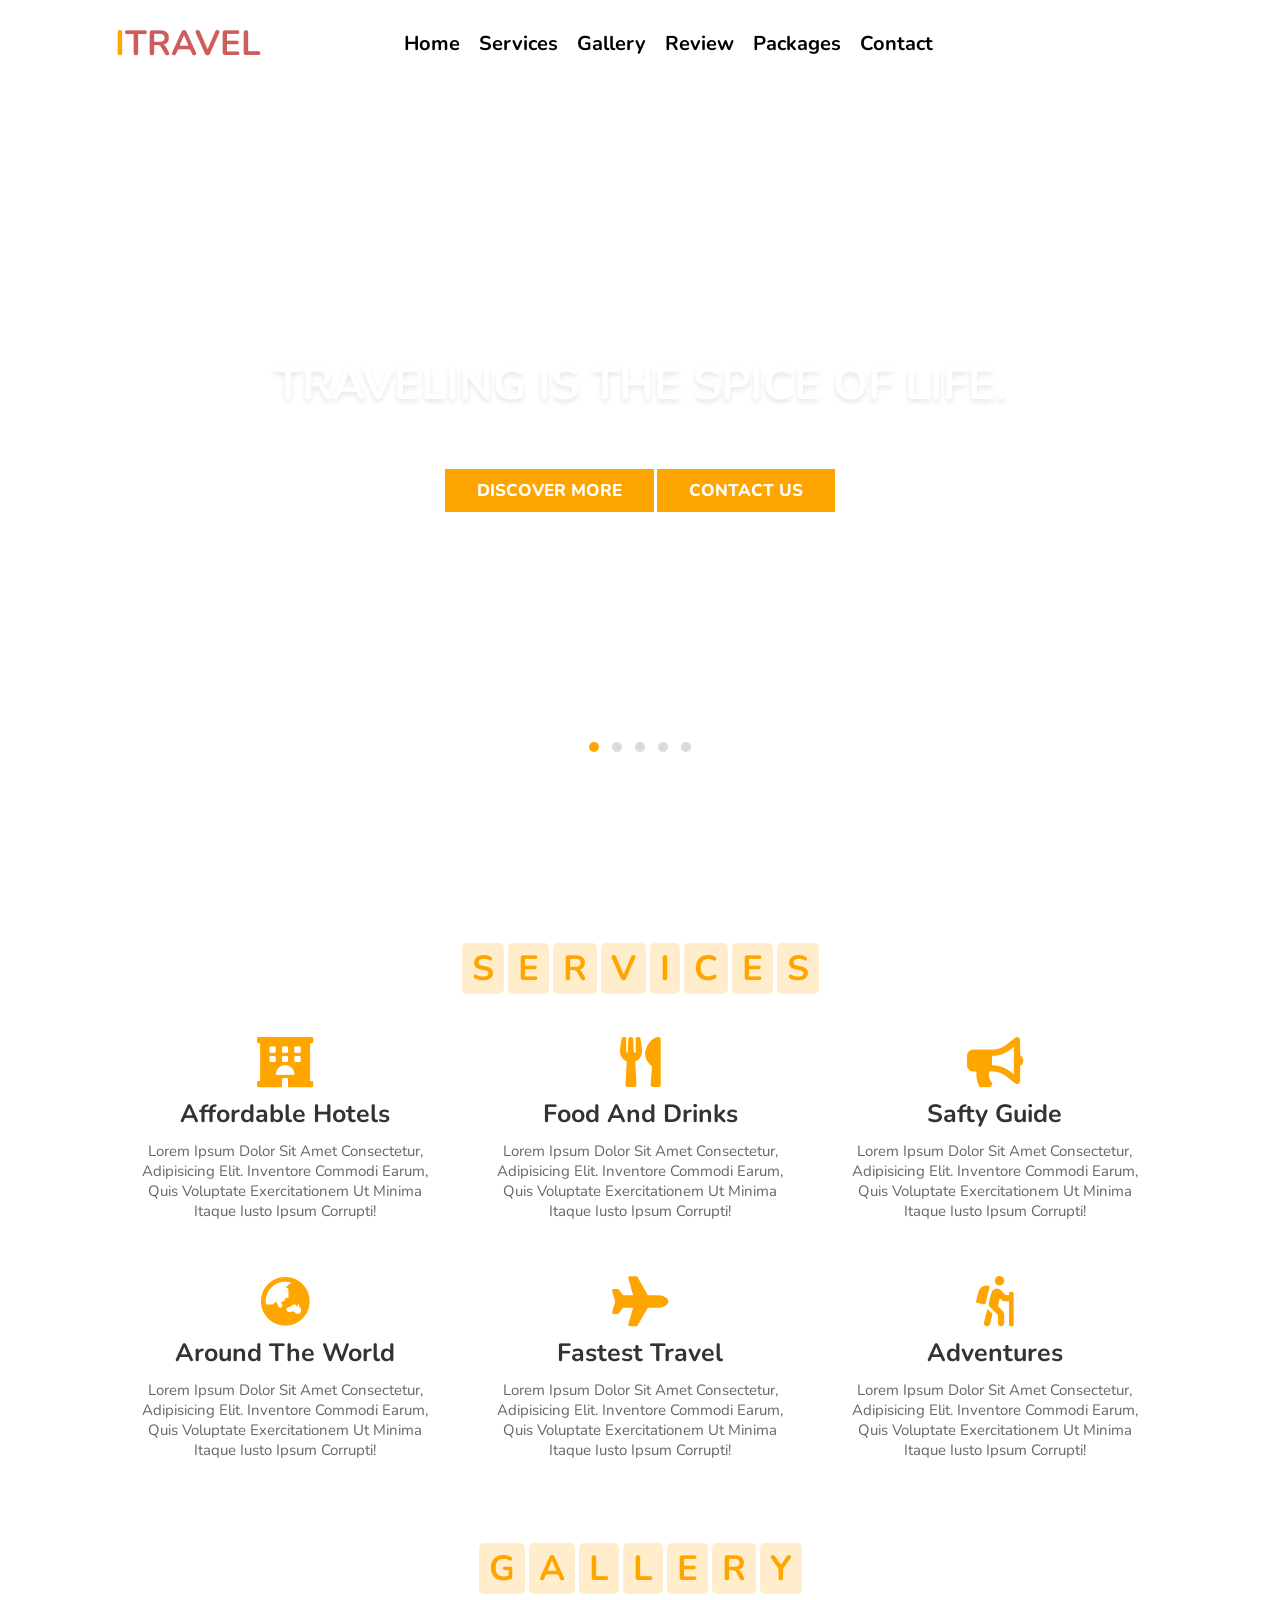
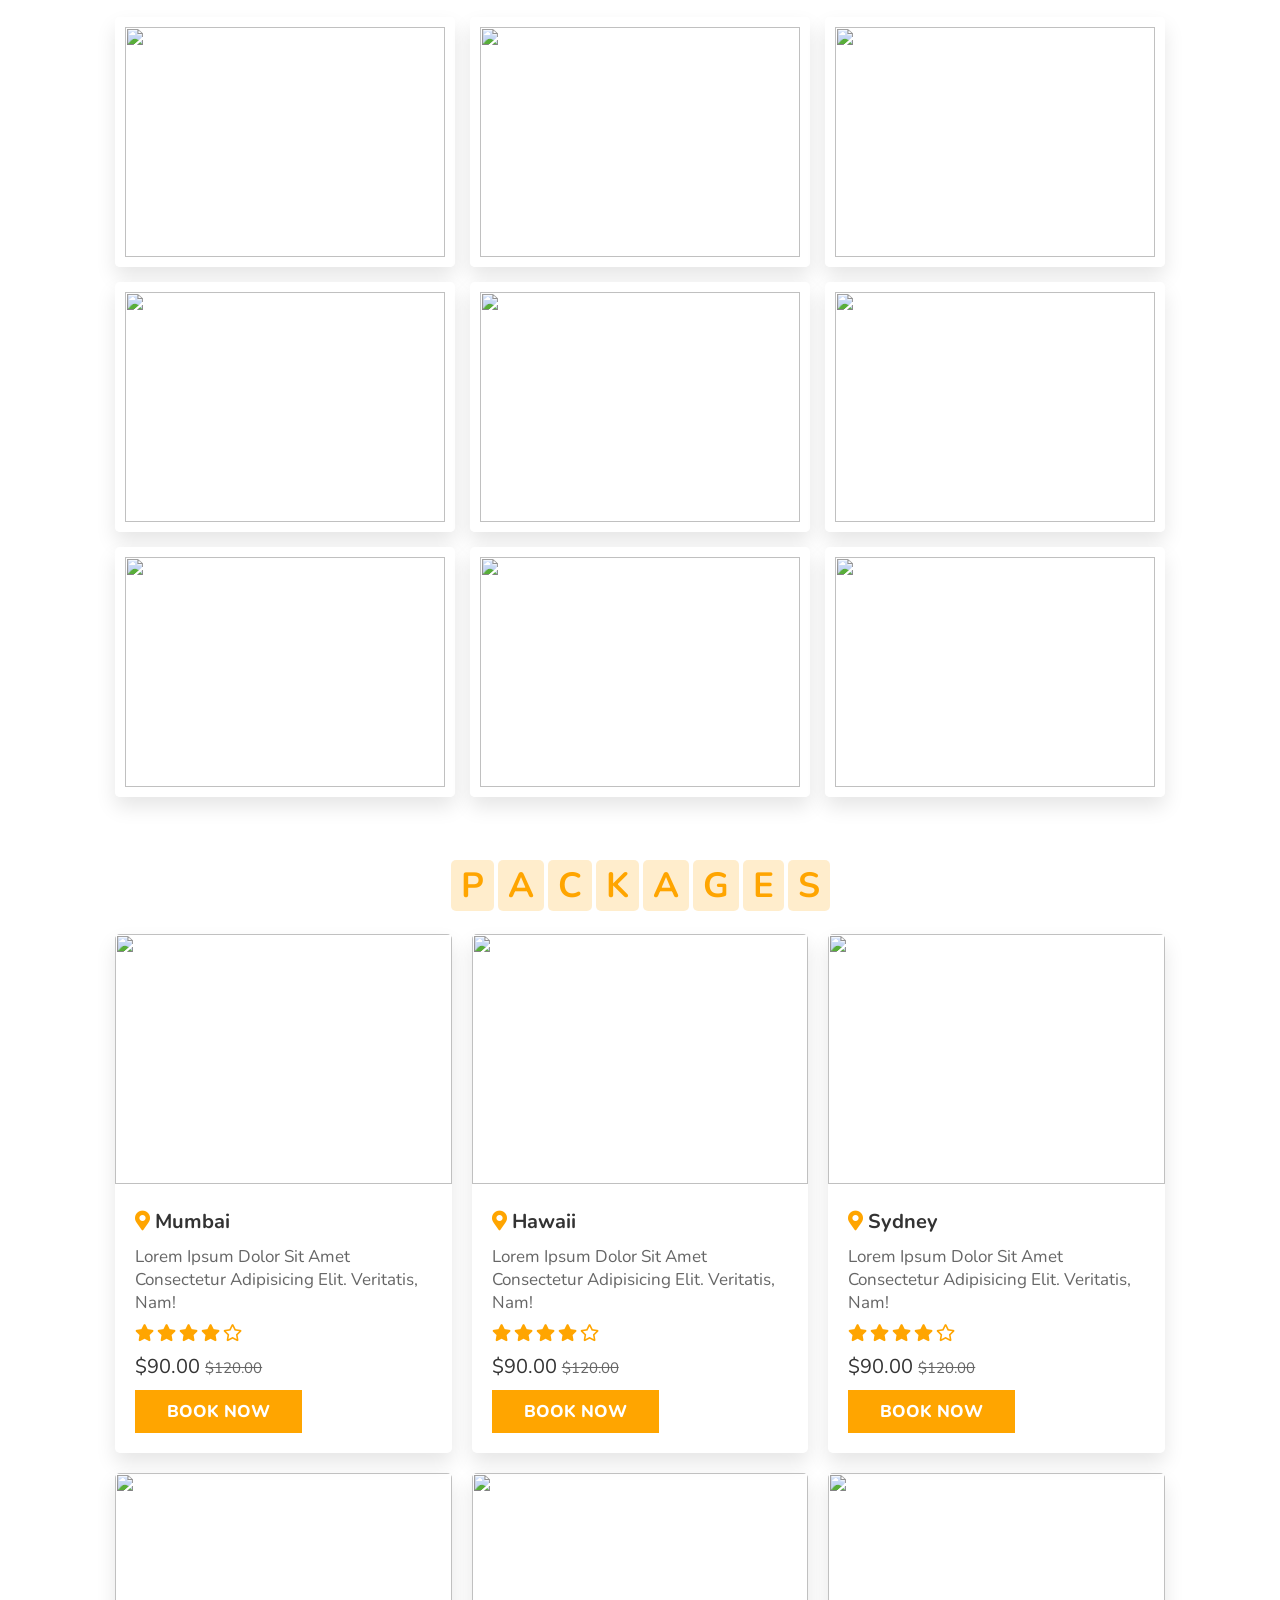
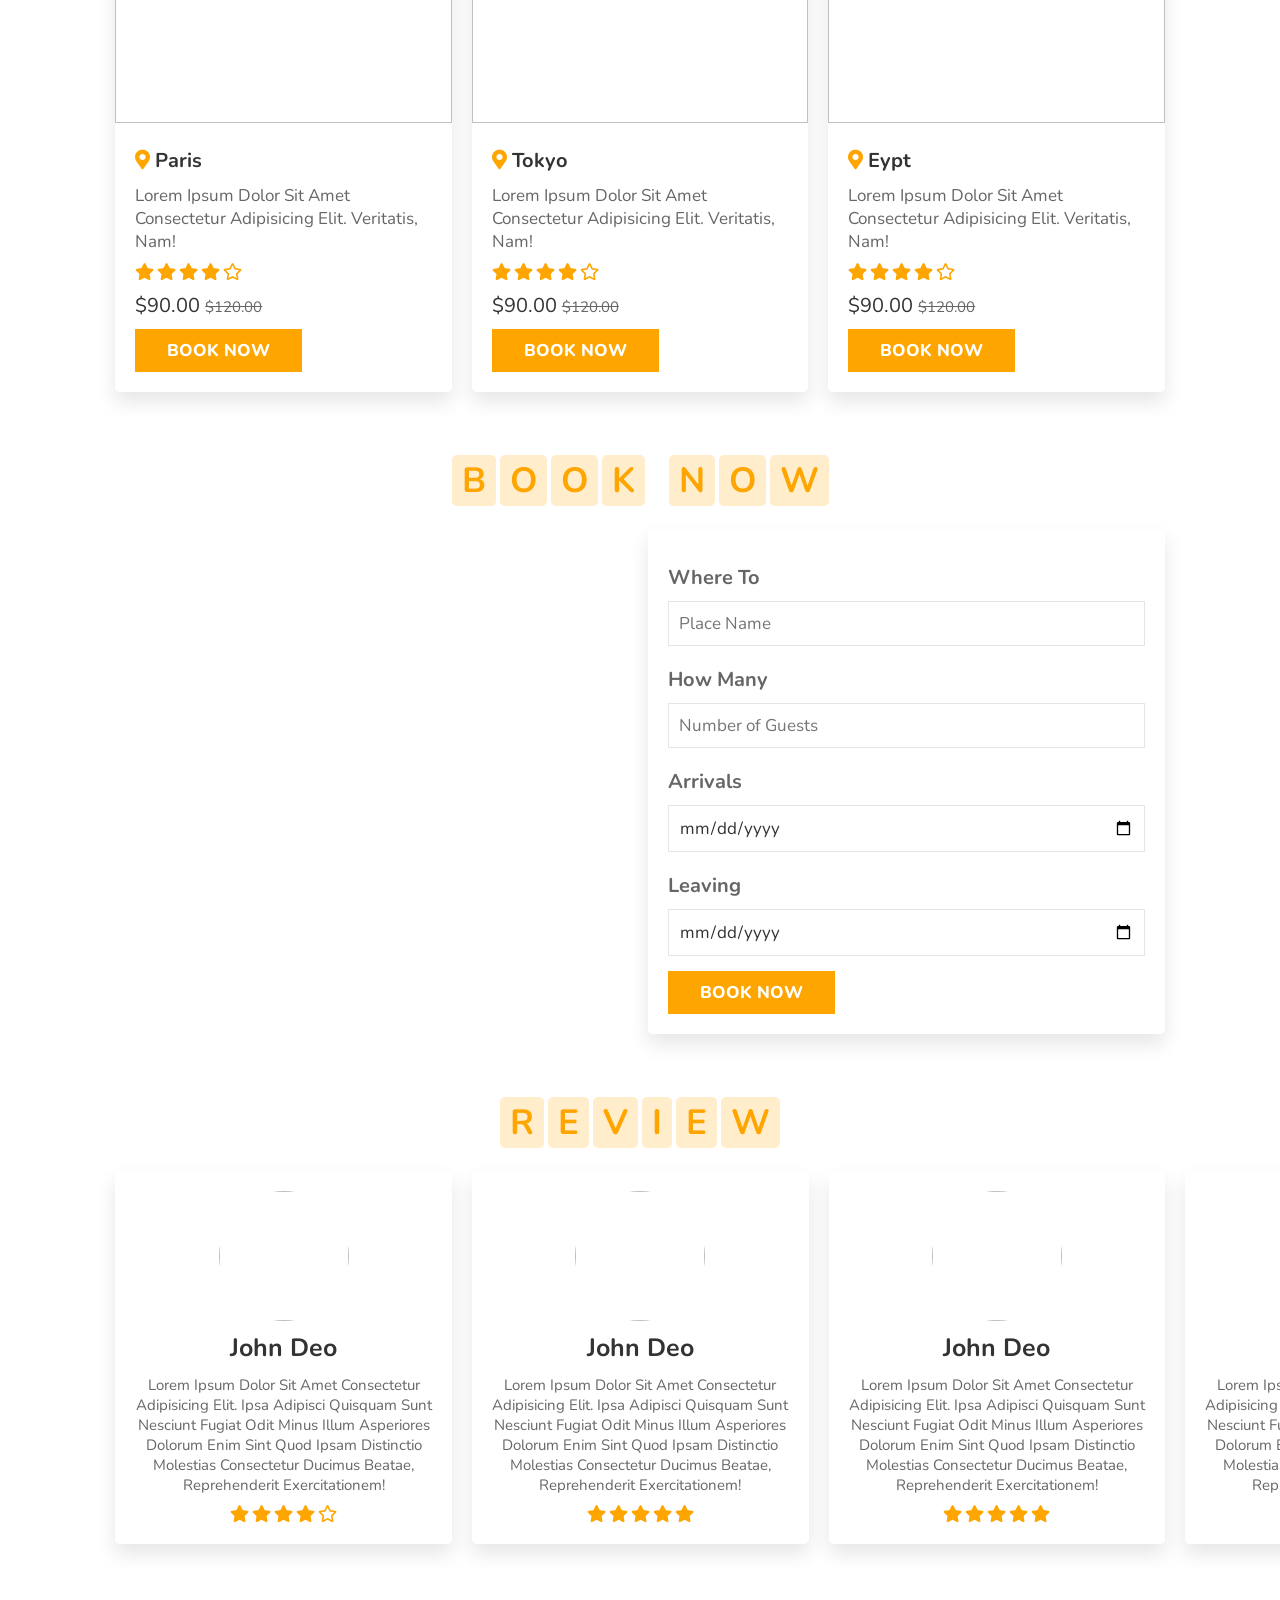
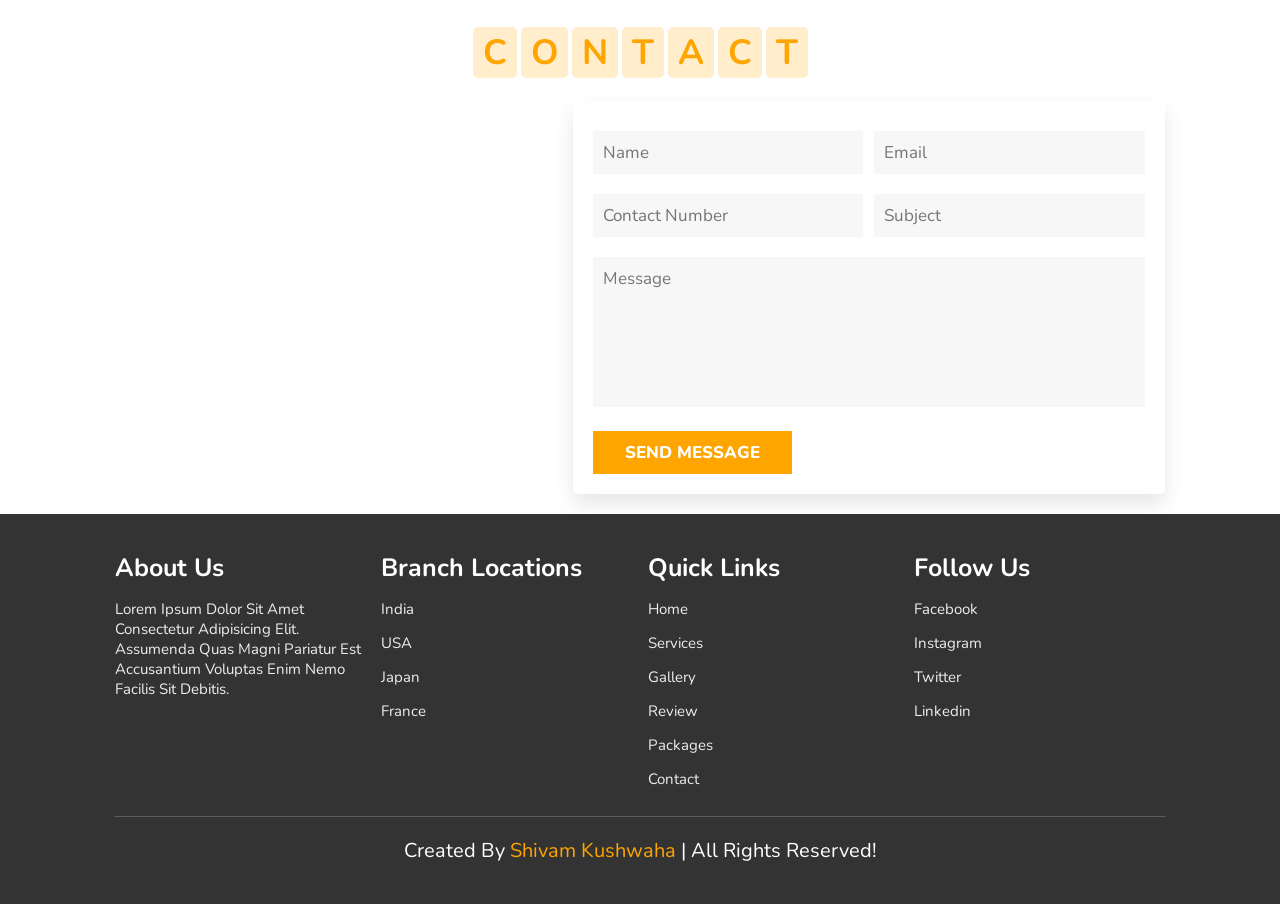
==== index.html @ 1e60bb70 "Add files via upload" ====
<!DOCTYPE html>
<html lang="en">

<head>
    <meta charset="UTF-8">
    <meta name="viewport" content="width=device-width, initial-scale=1.0">
    <link rel="shortcut icon" href="images/Travel.png" type="image/png">
    <title>Travel Agency</title>
    <link rel="stylesheet" href="https://unpkg.com/swiper/swiper-bundle.min.css" />
    <link rel="stylesheet" href="https://cdnjs.cloudflare.com/ajax/libs/font-awesome/5.15.3/css/all.min.css">
    <link rel="stylesheet" href="style.css">
    <link rel="stylesheet" href="responsive.css">

</head>

<body>

    <!--Back to top Button Starts-->
    <button onclick="topFunction()" id="myBtn" title="Go to top"><i class="fas fa-arrow-up"></i></button>
    <!--Back to top Button Ends-->

    <header class="black">
        <div id="menu-bar" class="fas fa-bars"></div>
        <a href="/" class="logo"><span>i</span>Travel</a>
        <nav class="navbar">
            <a href="/">Home</a>
            <a href="#services">services</a>
            <a href="#gallery">Gallery</a>
            <a href="#review">Review</a>
            <a href="#packages">Packages</a>
            <a href="#contact">Contact</a>
        </nav>
        <div class="icons">
            <i class="fas fa-search" id="search-btn"></i>
            <i class="fas fa-user" id="login-btn"></i>
        </div>
    </header>
    <div class="login-form-container">
        <i class="fas fa-times" id="form-close"></i>
        <form action="">
            <h3>login</h3>
            <input type="email" class="box" placeholder="Enter Your Email">
            <input type="password" class="box" placeholder="Enter Your Password">
            <input type="submit" value="login now" class="btn">
            <input type="checkbox" id="remember">
            <label for="remember">remember me</label>
            <p>forget password? <a href="#">click here</a></p>
            <p>don't have and account? <a href="#">register now</a></p>
        </form>
    </div>
    <section class="home" id="home">
        <div class="content">
            <h3>Traveling is the spice of life.</h3>
            <p>dicover new places with us, adventure awaits</p>
            <a href="#" class="btn">discover more</a>
            <a href="#" class="btn">contact us</a>
        </div>
        <div class="controls">
            <span class="vid-btn active" data-src="images/vid-5.mp4"></span>
            <span class="vid-btn" data-src="images/vid-2.mp4"></span>
            <span class="vid-btn" data-src="images/vid-3.mp4"></span>
            <span class="vid-btn" data-src="images/vid-4.mp4"></span>
            <span class="vid-btn" data-src="images/vid-1.mp4"></span>
        </div>
        <div class="video-container">
            <video src="images/vid-5.mp4" id="video-slider" loop autoplay muted></video>
        </div>
    </section>

    <section class="services" id="services">

        <h1 class="heading">
            <span>s</span>
            <span>e</span>
            <span>r</span>
            <span>v</span>
            <span>i</span>
            <span>c</span>
            <span>e</span>
            <span>s</span>
        </h1>

        <div class="box-container">

            <div class="box">
                <i class="fas fa-hotel"></i>
                <h3>affordable hotels</h3>
                <p>Lorem ipsum dolor sit amet consectetur, adipisicing elit. Inventore commodi earum, quis voluptate
                    exercitationem ut minima itaque iusto ipsum corrupti!</p>
            </div>
            <div class="box">
                <i class="fas fa-utensils"></i>
                <h3>food and drinks</h3>
                <p>Lorem ipsum dolor sit amet consectetur, adipisicing elit. Inventore commodi earum, quis voluptate
                    exercitationem ut minima itaque iusto ipsum corrupti!</p>
            </div>
            <div class="box">
                <i class="fas fa-bullhorn"></i>
                <h3>safty guide</h3>
                <p>Lorem ipsum dolor sit amet consectetur, adipisicing elit. Inventore commodi earum, quis voluptate
                    exercitationem ut minima itaque iusto ipsum corrupti!</p>
            </div>
            <div class="box">
                <i class="fas fa-globe-asia"></i>
                <h3>around the world</h3>
                <p>Lorem ipsum dolor sit amet consectetur, adipisicing elit. Inventore commodi earum, quis voluptate
                    exercitationem ut minima itaque iusto ipsum corrupti!</p>
            </div>
            <div class="box">
                <i class="fas fa-plane"></i>
                <h3>fastest travel</h3>
                <p>Lorem ipsum dolor sit amet consectetur, adipisicing elit. Inventore commodi earum, quis voluptate
                    exercitationem ut minima itaque iusto ipsum corrupti!</p>
            </div>
            <div class="box">
                <i class="fas fa-hiking"></i>
                <h3>adventures</h3>
                <p>Lorem ipsum dolor sit amet consectetur, adipisicing elit. Inventore commodi earum, quis voluptate
                    exercitationem ut minima itaque iusto ipsum corrupti!</p>
            </div>

        </div>

    </section>


    <section class="gallery" id="gallery">

        <h1 class="heading">
            <span>g</span>
            <span>a</span>
            <span>l</span>
            <span>l</span>
            <span>e</span>
            <span>r</span>
            <span>y</span>
        </h1>

        <div class="box-container">

            <div class="box">
                <img src="images/g-1.jpg" alt="">
                <div class="content">
                    <h3>amazing places</h3>
                    <p>Lorem ipsum dolor sit amet consectetur adipisicing elit. Ducimus, tenetur.</p>
                    <a href="#" class="btn">see more</a>
                </div>
            </div>
            <div class="box">
                <img src="images/g-2.jpg" alt="">
                <div class="content">
                    <h3>amazing places</h3>
                    <p>Lorem ipsum dolor sit amet consectetur adipisicing elit. Ducimus, tenetur.</p>
                    <a href="#" class="btn">see more</a>
                </div>
            </div>
            <div class="box">
                <img src="images/g-3.jpg" alt="">
                <div class="content">
                    <h3>amazing places</h3>
                    <p>Lorem ipsum dolor sit amet consectetur adipisicing elit. Ducimus, tenetur.</p>
                    <a href="#" class="btn">see more</a>
                </div>
            </div>
            <div class="box">
                <img src="images/g-4.jpg" alt="">
                <div class="content">
                    <h3>amazing places</h3>
                    <p>Lorem ipsum dolor sit amet consectetur adipisicing elit. Ducimus, tenetur.</p>
                    <a href="#" class="btn">see more</a>
                </div>
            </div>
            <div class="box">
                <img src="images/g-5.jpg" alt="">
                <div class="content">
                    <h3>amazing places</h3>
                    <p>Lorem ipsum dolor sit amet consectetur adipisicing elit. Ducimus, tenetur.</p>
                    <a href="#" class="btn">see more</a>
                </div>
            </div>
            <div class="box">
                <img src="images/g-6.jpg" alt="">
                <div class="content">
                    <h3>amazing places</h3>
                    <p>Lorem ipsum dolor sit amet consectetur adipisicing elit. Ducimus, tenetur.</p>
                    <a href="#" class="btn">see more</a>
                </div>
            </div>
            <div class="box">
                <img src="images/g-7.jpg" alt="">
                <div class="content">
                    <h3>amazing places</h3>
                    <p>Lorem ipsum dolor sit amet consectetur adipisicing elit. Ducimus, tenetur.</p>
                    <a href="#" class="btn">see more</a>
                </div>
            </div>
            <div class="box">
                <img src="images/g-8.jpg" alt="">
                <div class="content">
                    <h3>amazing places</h3>
                    <p>Lorem ipsum dolor sit amet consectetur adipisicing elit. Ducimus, tenetur.</p>
                    <a href="#" class="btn">see more</a>
                </div>
            </div>
            <div class="box">
                <img src="images/g-9.jpg" alt="">
                <div class="content">
                    <h3>amazing places</h3>
                    <p>Lorem ipsum dolor sit amet consectetur adipisicing elit. Ducimus, tenetur.</p>
                    <a href="#" class="btn">see more</a>
                </div>
            </div>

        </div>

    </section>



    <section class="packages" id="packages">
        <h1 class="heading">
            <span>p</span>
            <span>a</span>
            <span>c</span>
            <span>k</span>
            <span>a</span>
            <span>g</span>
            <span>e</span>
            <span>s</span>
        </h1>
        <div class="box-container">

            <div class="box">
                <img src="images/p-1.jpg" alt="">
                <div class="content">
                    <h3> <i class="fas fa-map-marker-alt"></i> mumbai </h3>
                    <p>Lorem ipsum dolor sit amet consectetur adipisicing elit. Veritatis, nam!</p>
                    <div class="stars">
                        <i class="fas fa-star"></i>
                        <i class="fas fa-star"></i>
                        <i class="fas fa-star"></i>
                        <i class="fas fa-star"></i>
                        <i class="far fa-star"></i>
                    </div>
                    <div class="price"> $90.00 <span>$120.00</span> </div>
                    <a href="#" class="btn">book now</a>
                </div>
            </div>

            <div class="box">
                <img src="images/p-2.jpg" alt="">
                <div class="content">
                    <h3> <i class="fas fa-map-marker-alt"></i> hawaii </h3>
                    <p>Lorem ipsum dolor sit amet consectetur adipisicing elit. Veritatis, nam!</p>
                    <div class="stars">
                        <i class="fas fa-star"></i>
                        <i class="fas fa-star"></i>
                        <i class="fas fa-star"></i>
                        <i class="fas fa-star"></i>
                        <i class="far fa-star"></i>
                    </div>
                    <div class="price"> $90.00 <span>$120.00</span> </div>
                    <a href="#" class="btn">book now</a>
                </div>
            </div>

            <div class="box">
                <img src="images/p-3.jpg" alt="">
                <div class="content">
                    <h3> <i class="fas fa-map-marker-alt"></i> sydney </h3>
                    <p>Lorem ipsum dolor sit amet consectetur adipisicing elit. Veritatis, nam!</p>
                    <div class="stars">
                        <i class="fas fa-star"></i>
                        <i class="fas fa-star"></i>
                        <i class="fas fa-star"></i>
                        <i class="fas fa-star"></i>
                        <i class="far fa-star"></i>
                    </div>
                    <div class="price"> $90.00 <span>$120.00</span> </div>
                    <a href="#" class="btn">book now</a>
                </div>
            </div>

            <div class="box">
                <img src="images/p-4.jpg" alt="">
                <div class="content">
                    <h3> <i class="fas fa-map-marker-alt"></i> paris </h3>
                    <p>Lorem ipsum dolor sit amet consectetur adipisicing elit. Veritatis, nam!</p>
                    <div class="stars">
                        <i class="fas fa-star"></i>
                        <i class="fas fa-star"></i>
                        <i class="fas fa-star"></i>
                        <i class="fas fa-star"></i>
                        <i class="far fa-star"></i>
                    </div>
                    <div class="price"> $90.00 <span>$120.00</span> </div>
                    <a href="#" class="btn">book now</a>
                </div>
            </div>

            <div class="box">
                <img src="images/p-5.jpg" alt="">
                <div class="content">
                    <h3> <i class="fas fa-map-marker-alt"></i> tokyo </h3>
                    <p>Lorem ipsum dolor sit amet consectetur adipisicing elit. Veritatis, nam!</p>
                    <div class="stars">
                        <i class="fas fa-star"></i>
                        <i class="fas fa-star"></i>
                        <i class="fas fa-star"></i>
                        <i class="fas fa-star"></i>
                        <i class="far fa-star"></i>
                    </div>
                    <div class="price"> $90.00 <span>$120.00</span> </div>
                    <a href="#" class="btn">book now</a>
                </div>
            </div>

            <div class="box">
                <img src="images/p-6.jpg" alt="">
                <div class="content">
                    <h3> <i class="fas fa-map-marker-alt"></i> eypt </h3>
                    <p>Lorem ipsum dolor sit amet consectetur adipisicing elit. Veritatis, nam!</p>
                    <div class="stars">
                        <i class="fas fa-star"></i>
                        <i class="fas fa-star"></i>
                        <i class="fas fa-star"></i>
                        <i class="fas fa-star"></i>
                        <i class="far fa-star"></i>
                    </div>
                    <div class="price"> $90.00 <span>$120.00</span> </div>
                    <a href="#" class="btn">book now</a>
                </div>
            </div>

        </div>

    </section>

    <section class="book" id="book">
        <h1 class="heading">
            <span>b</span>
            <span>o</span>
            <span>o</span>
            <span>k</span>
            <span class="space"></span>
            <span>n</span>
            <span>o</span>
            <span>w</span>
        </h1>
        <div class="row">
            <div class="image">
                <img src="images/book-img.svg" alt="">
            </div>
            <form action="">
                <div class="inputBox">
                    <h3>where to</h3>
                    <input type="text" placeholder="Place Name">
                </div>
                <div class="inputBox">
                    <h3>how many</h3>
                    <input type="number" placeholder="Number of Guests">
                </div>
                <div class="inputBox">
                    <h3>arrivals</h3>
                    <input type="date">
                </div>
                <div class="inputBox">
                    <h3>leaving</h3>
                    <input type="date">
                </div>
                <input type="submit" class="btn" value="book now">
            </form>
        </div>
    </section>

    <section class="review" id="review">

        <h1 class="heading">
            <span>r</span>
            <span>e</span>
            <span>v</span>
            <span>i</span>
            <span>e</span>
            <span>w</span>
        </h1>

        <div class="swiper-container review-slider">

            <div class="swiper-wrapper">

                <div class="swiper-slide">
                    <div class="box">
                        <img src="images/pic1.png" alt="">
                        <h3>john deo</h3>
                        <p>Lorem ipsum dolor sit amet consectetur adipisicing elit. Ipsa adipisci quisquam sunt nesciunt
                            fugiat odit minus illum asperiores dolorum enim sint quod ipsam distinctio molestias
                            consectetur ducimus beatae, reprehenderit exercitationem!</p>
                        <div class="stars">
                            <i class="fas fa-star"></i>
                            <i class="fas fa-star"></i>
                            <i class="fas fa-star"></i>
                            <i class="fas fa-star"></i>
                            <i class="far fa-star"></i>
                        </div>
                    </div>
                </div>
                <div class="swiper-slide">
                    <div class="box">
                        <img src="images/pic2.png" alt="">
                        <h3>john deo</h3>
                        <p>Lorem ipsum dolor sit amet consectetur adipisicing elit. Ipsa adipisci quisquam sunt nesciunt
                            fugiat odit minus illum asperiores dolorum enim sint quod ipsam distinctio molestias
                            consectetur ducimus beatae, reprehenderit exercitationem!</p>
                        <div class="stars">
                            <i class="fas fa-star"></i>
                            <i class="fas fa-star"></i>
                            <i class="fas fa-star"></i>
                            <i class="fas fa-star"></i>
                            <i class="fas fa-star"></i>
                        </div>
                    </div>
                </div>
                <div class="swiper-slide">
                    <div class="box">
                        <img src="images/pic3.png" alt="">
                        <h3>john deo</h3>
                        <p>Lorem ipsum dolor sit amet consectetur adipisicing elit. Ipsa adipisci quisquam sunt nesciunt
                            fugiat odit minus illum asperiores dolorum enim sint quod ipsam distinctio molestias
                            consectetur ducimus beatae, reprehenderit exercitationem!</p>
                        <div class="stars">
                            <i class="fas fa-star"></i>
                            <i class="fas fa-star"></i>
                            <i class="fas fa-star"></i>
                            <i class="fas fa-star"></i>
                            <i class="fas fa-star"></i>
                        </div>
                    </div>
                </div>
                <div class="swiper-slide">
                    <div class="box">
                        <img src="images/pic4.png" alt="">
                        <h3>john deo</h3>
                        <p>Lorem ipsum dolor sit amet consectetur adipisicing elit. Ipsa adipisci quisquam sunt nesciunt
                            fugiat odit minus illum asperiores dolorum enim sint quod ipsam distinctio molestias
                            consectetur ducimus beatae, reprehenderit exercitationem!</p>
                        <div class="stars">
                            <i class="fas fa-star"></i>
                            <i class="fas fa-star"></i>
                            <i class="fas fa-star"></i>
                            <i class="fas fa-star"></i>
                            <i class="far fa-star"></i>
                        </div>
                    </div>
                </div>

            </div>

        </div>

    </section>

    <section class="contact" id="contact">

        <h1 class="heading">
            <span>c</span>
            <span>o</span>
            <span>n</span>
            <span>t</span>
            <span>a</span>
            <span>c</span>
            <span>t</span>
        </h1>

        <div class="row">

            <div class="image">
                <img src="images/contact-img.svg" alt="">
            </div>

            <form action="">
                <div class="inputBox">
                    <input type="text" placeholder="name" required>
                    <input type="email" placeholder="email" required>
                </div>
                <div class="inputBox">
                    <input type="number" placeholder="contact number" maxlength="10" required>
                    <input type="text" placeholder="subject">
                </div>
                <textarea placeholder="message" name="" id="" cols="30" rows="10"></textarea>
                <input type="submit" class="btn" value="send message" required>
            </form>

        </div>

    </section>

    <!-- contact section ends -->

    <!-- footer section  -->

    <section class="footer">

        <div class="box-container">

            <div class="box">
                <h3>about us</h3>
                <p>Lorem ipsum dolor sit amet consectetur adipisicing elit. Assumenda quas magni pariatur est
                    accusantium voluptas enim nemo facilis sit debitis.</p>
            </div>
            <div class="box">
                <h3>branch locations</h3>
                <a href="#">india</a>
                <a href="#">USA</a>
                <a href="#">japan</a>
                <a href="#">france</a>
            </div>
            <div class="box">
                <h3>quick links</h3>
                <a href="/">Home</a>
                <a href="#services">services</a>
                <a href="#gallery">Gallery</a>
                <a href="#review">Review</a>
                <a href="#packages">Packages</a>
                <a href="#contact">Contact</a>
            </div>
            <div class="box">
                <h3>follow us</h3>
                <a href="https://www.facebook.com/" target="_blank">facebook</a>
                <a href="https://www.instagram.com/hrt_beat_shivam" target="_blank">instagram</a>
                <a href="https://www.twitter.com/hrt_bet_shivam/" target="_blank">twitter</a>
                <a href="https://www.linkedin.com/in/shivamkush-27/" target="_blank">linkedin</a>
            </div>

        </div>

        <h1 class="credit"> created by <span><a href="https://www.linkedin.com/in/shivamkush-27/" target="_blank">Shivam
                    Kushwaha</a></span> | all rights reserved! </h1>

    </section>

    <script src="https://unpkg.com/swiper/swiper-bundle.min.js"></script>
    <script src="https://code.jquery.com/jquery-3.6.0.js"></script>
    <script src="https://code.jquery.com/jquery-3.6.0.min.js"></script>


    <!-- custom js file link  -->
    <script src="script.js"></script>

</body>

</html>
---- style.css ----
@import url('https://fonts.googleapis.com/css2?family=Nunito:wght@200;300;400;600;700&display=swap');

:root{
  --orange:#ffa500;
}

*{
  font-family: 'Nunito', sans-serif;
  margin:0; padding:0;
  box-sizing: border-box;
  text-transform: capitalize;
  outline: none; border:none;
  text-decoration: none;
  transition: all .2s linear;
}

*::selection{
  background:var(--orange);
  color:#fff;
}

html{
  font-size: 62.5%;
  overflow-x: hidden;
  scroll-padding-top: 6rem;
  scroll-behavior: smooth;
}


#myBtn{
    display: none;
    position: fixed;
    bottom: 70px;
    right: 30px;
    z-index: 99;
    font-size: 18px;
    border: none;
    outline: none;
    background-color: rgb(59, 57, 57);
    color: white;
    cursor: pointer;
    padding: 15px;
    border-radius: 4px;
}
  
  #myBtn:hover{
    background-color: #555;
}

section{
  padding:2rem 9%;
}

.heading{
  text-align: center;
  padding:2.5rem 0
}

.heading span{
  font-size: 3.5rem;
  background:rgba(255, 165, 0,.2);
  color:var(--orange);
  border-radius: .5rem;
  padding:.2rem 1rem;
}

.heading span.space{
  background:none;
}

.btn{
  display: inline-block;
  margin-top: 1rem;
  background:var(--orange);
  color:#fff;
  padding:.8rem 3rem;
  border:.2rem solid var(--orange);
  cursor: pointer;
  font-size: 1.7rem;
  font-weight: 800;
  text-transform: uppercase;
}

.btn:hover{
  background:rgba(255, 166, 0, 0);
  color:#fff;
}

header{
  position: fixed;
  top:0; left: 0; right:0;
  background:transparent;
  z-index: 1000;
  display: flex;
  align-items: center;
  justify-content: space-between;
  padding:2rem 9%;
}

header .logo{
  font-size: 3.5rem;
  font-weight: bolder;
  color:indianred;
  text-transform: uppercase;
}

header .logo span{
  color:var(--orange);
}

header .navbar a{
  color:#000;
  font-weight: bold;
  font-size: 2rem;
  margin:0 .8rem;
}

header .navbar a:hover{
  color:blue;
}

.blue{
    position:fixed;
    top:0;
    background:blue;
    width:100%;
    height:50px;
  }
header .icons i{
  font-size: 2.5rem;
  color:#fff;
  cursor: pointer;
  margin-right: 2rem;
  visibility: hidden;
}

header .search-bar-container{
  position: absolute;
  top:100%; left: 0; right:0;
  padding:1.5rem 2rem;
  background:#333;
  border-top: .1rem solid rgba(255,255,255,.2);
  display: flex;
  align-items: center;
  z-index: 1001;
  clip-path: polygon(0 0, 100% 0, 100% 0, 0 0);
}

header .search-bar-container.active{
  clip-path: polygon(0 0, 100% 0, 100% 100%, 0 100%);
}

header .search-bar-container #search-bar{
  width:100%;
  padding:1rem;
  text-transform: none;
  color:#333;
  font-size: 1.7rem;
  border-radius: .5rem;
}

header .search-bar-container label{
  color:#fff;
  cursor: pointer;
  font-size: 3rem;
  margin-left: 1.5rem;
}

header .search-bar-container label:hover{
  color:var(--orange);
}

.login-form-container{
  position: fixed;
  top:-120%; left: 0;
  z-index: 10000;
  min-height: 100vh;
  width:100%;
  background:rgba(0,0,0,.7);
  display: flex;
  align-items: center;
  justify-content: center;
  visibility: hidden;
}


#menu-bar{
  color:#fff;
  border:.1rem solid #fff;
  border-radius: .5rem;
  font-size: 3rem;
  padding:.5rem 1.2rem;
  cursor: pointer;
  display: none;
}

.home{
  min-height: 100vh;
  display: flex;
  align-items: center;
  justify-content: center;
  flex-flow: column;
  position: relative;
  z-index: 0;
}

.home .content{
  text-align: center;
}

.home .content h3{
  font-size: 4.5rem;
  color:#fff;
  text-transform: uppercase;
  text-shadow: 0 .3rem .5rem rgba(0,0,0,.1);
}

.home .content p{
  font-size: 2.5rem;
  color:#fff;
  padding:.5rem 0;
}

.home .video-container video{
  position: absolute;
  top:0; left: 0;
  z-index: -1;
  height: 100%;
  width:100%;
  object-fit: cover;
}

.home .controls{
  padding:1rem;
  border-radius: 5rem;
  position: relative;
  top:22rem;
}

.home .controls .vid-btn{
  height:1rem;
  width:1rem;
  display: inline-block;
  border-radius: 50%;
  background:rgb(219, 219, 219);
  cursor: pointer;
  margin:0 .5rem;
}

.home .controls .vid-btn.active{
  background:orange;
}

.book .row{
  display: flex;
  flex-wrap: wrap;
  gap:1.5rem;
  align-items: center;
}

.book .row .image{
  flex:1 1 40rem;
}

.book .row .image img{
  width:100%;
}

.book .row form{
  flex:1 1 40rem;
  padding:2rem;
  box-shadow: 0 1rem 2rem rgba(0,0,0,.1);
  border-radius: .5rem;
}

.book .row form .inputBox{
  padding:.5rem 0;
}

.book .row form .inputBox input{
  width:100%;
  padding:1rem;
  border:.1rem solid rgba(0,0,0,.1);
  font-size: 1.7rem;
  color:#333;
  text-transform:none;
}

.book .row form .inputBox h3{
  font-size: 2rem;
  padding:1rem 0;
  color:#666;
}

.packages .box-container{
  display: flex;
  flex-wrap: wrap;
  gap:2rem;
}

.packages .box-container .box{
  flex:1 1 30rem;
  border-radius: .5rem;
  overflow: hidden;
  box-shadow: 0 1rem 2rem rgba(0,0,0,.1);
}

.packages .box-container .box img{
  height: 25rem;
  width:100%;
  object-fit: cover;
}

.packages .box-container .box .content{
  padding:2rem;
}

.packages .box-container .box .content h3{
  font-size:2rem;
  color:#333;
}

.packages .box-container .box .content h3 i{
  color:var(--orange);
}

.packages .box-container .box .content p{
  font-size:1.7rem;
  color:#666;
  padding:1rem 0;
}

.packages .box-container .box .content .stars i{
  font-size:1.7rem;
  color:var(--orange);
}

.packages .box-container .box .content .price{
  font-size: 2rem;
  color:#333;
  padding-top: 1rem;
}

.packages .box-container .box .content .price span{
  color:#666;
  font-size: 1.5rem;
  text-decoration: line-through;
}

.services .box-container{
  display: flex;
  flex-wrap: wrap;
  gap:1.5rem;
}

.services .box-container .box{
  flex: 1 1 30rem;
  border-radius: .5rem;
  padding:1rem;
  text-align: center;
}

.services .box-container .box i{
  padding:1rem;
  font-size: 5rem;
  color:var(--orange);
}

.services .box-container .box h3{
  font-size: 2.5rem;
  color:#333;
}

.services .box-container .box p{
  font-size: 1.5rem;
  color:#666;
  padding:1rem 0;
}

.services .box-container .box:hover{
  box-shadow: 0 1rem 2rem rgba(0,0,0,.1);
  cursor: pointer;
}

.gallery .box-container{
  display: flex;
  flex-wrap: wrap;
  gap:1.5rem;
}

.gallery .box-container .box{
  overflow: hidden;
  box-shadow: 0 1rem 2rem rgba(0,0,0,.1);
  border:1rem solid #fff;
  border-radius: .5rem;
  flex:1 1 30rem;
  height: 25rem;
  position: relative;
}

.gallery .box-container .box img{
  height: 100%;
  width:100%;
  object-fit: cover;
}

.gallery .box-container .box .content{
  position: absolute;
  top:-100%; left:0;
  height: 100%;
  width:100%;
  text-align: center;
  background:rgba(0,0,0,.7);
  padding:2rem;
  padding-top: 5rem;
}

.gallery .box-container .box:hover .content{
  top:0;
}

.gallery .box-container .box .content h3{
  font-size: 2.5rem;
  color:var(--orange);
}

.gallery .box-container .box .content p{
  font-size: 1.5rem;
  color:#eee;
  padding:.5rem 0;
}

.review .review-slider{
  padding-bottom: 2rem;
}

.review .box{
  padding:2rem;
  text-align: center;
  box-shadow: 0 1rem 2rem rgba(0,0,0,.1);
  border-radius: .5rem;
}
.review .box:hover{
  cursor: context-menu;
}

.review .box img{
  height:13rem;
  width:13rem;
  border-radius: 50%;
  object-fit: cover;
  margin-bottom: 1rem;
}

.review .box h3{
  color:#333;
  font-size: 2.5rem;
}

.review .box p{
  color:#666;
  font-size: 1.5rem;
  padding:1rem 0;
}

.review .box .stars i{
  color:var(--orange);
  font-size: 1.7rem;
}

.contact .row{
  display: flex;
  flex-wrap: wrap;
  gap:1.5rem;
  align-items: center;
}

.contact .row .image{
  flex:1 1 35rem;
}

.contact .row .image img{
  width:100%;
}

.contact .row form{
  flex:1 1 50rem;
  padding:2rem;
  box-shadow: 0 1rem 2rem rgba(0,0,0,.1);
  border-radius: .5rem;
}

.contact .row form .inputBox{
  display: flex;
  flex-wrap: wrap;
  justify-content: space-between;
}

.contact .row form .inputBox input, .contact .row form textarea{
  width:49%;
  margin:1rem 0;
  padding:1rem;
  font-size: 1.7rem;
  color:#333;
  background:#f7f7f7;
  text-transform: capitalize;
}

.contact .row form textarea{
  height: 15rem;
  resize: none;
  width:100%;
}

.footer{
  background:#333;
}

.footer .box-container{
  display: flex;
  flex-wrap: wrap;
  gap:1.5rem;
}

.footer .box-container .box{
  padding:1rem 0;
  flex:1 1 25rem;
}

.footer .box-container .box h3{
  font-size: 2.5rem;
  padding:.7rem 0;
  color:#fff;
}

.footer .box-container .box p{
  font-size: 1.5rem;
  padding:.7rem 0;
  color:#eee;
}

.footer .box-container .box a{
  display: block;
  font-size: 1.5rem;
  padding:.7rem 0;
  color:#eee;
}

.footer .box-container .box a:hover{
  color:var(--orange);
  text-decoration: underline;
}

.footer .credit{
  text-align: center;
  padding:2rem 1rem;
  margin-top: 1rem;
  font-size: 2rem;
  font-weight: normal;
  color:#fff;
  border-top: .1rem solid rgba(255,255,255,.2);
}

.footer .credit a{
  color:var(--orange);
}
.footer .credit a:hover{
  text-decoration: underline;
}
---- responsive.css ----
/* media queries  */

@media (max-width:1200px){

    html{
      font-size: 55%;
    }
  
  }
  
  @media (max-width:991px){
  
    header{
      padding:2rem;
    }
  
    section{
      padding:2rem;
    }
  
  }
  
  @media (max-width:768px){
  
    #menu-bar{
      display: initial;
    }
  
    header .navbar{
      position: absolute;
      top:100%; right:0; left: 0;
      background: #333;
      border-top: .1rem solid rgba(255,255,255,.2);
      padding:1rem 2rem;
      clip-path: polygon(0 0, 100% 0, 100% 0, 0 0);
    }
  
    header .navbar.active{
      clip-path: polygon(0 0, 100% 0, 100% 100%, 0 100%);
    }
  
    header .navbar a{
      display: block;
      border-radius: .5rem;
      padding:1.5rem;
      margin:1.5rem 0;    
      background:#222;
    }
  
  }
  
  @media (max-width:450px){
  
    html{
      font-size: 50%;
    }
  
    .heading span{
      font-size: 2.5rem;
    }
  
    .contact .row form .inputBox input{
      width:100%;
    }
  
  }
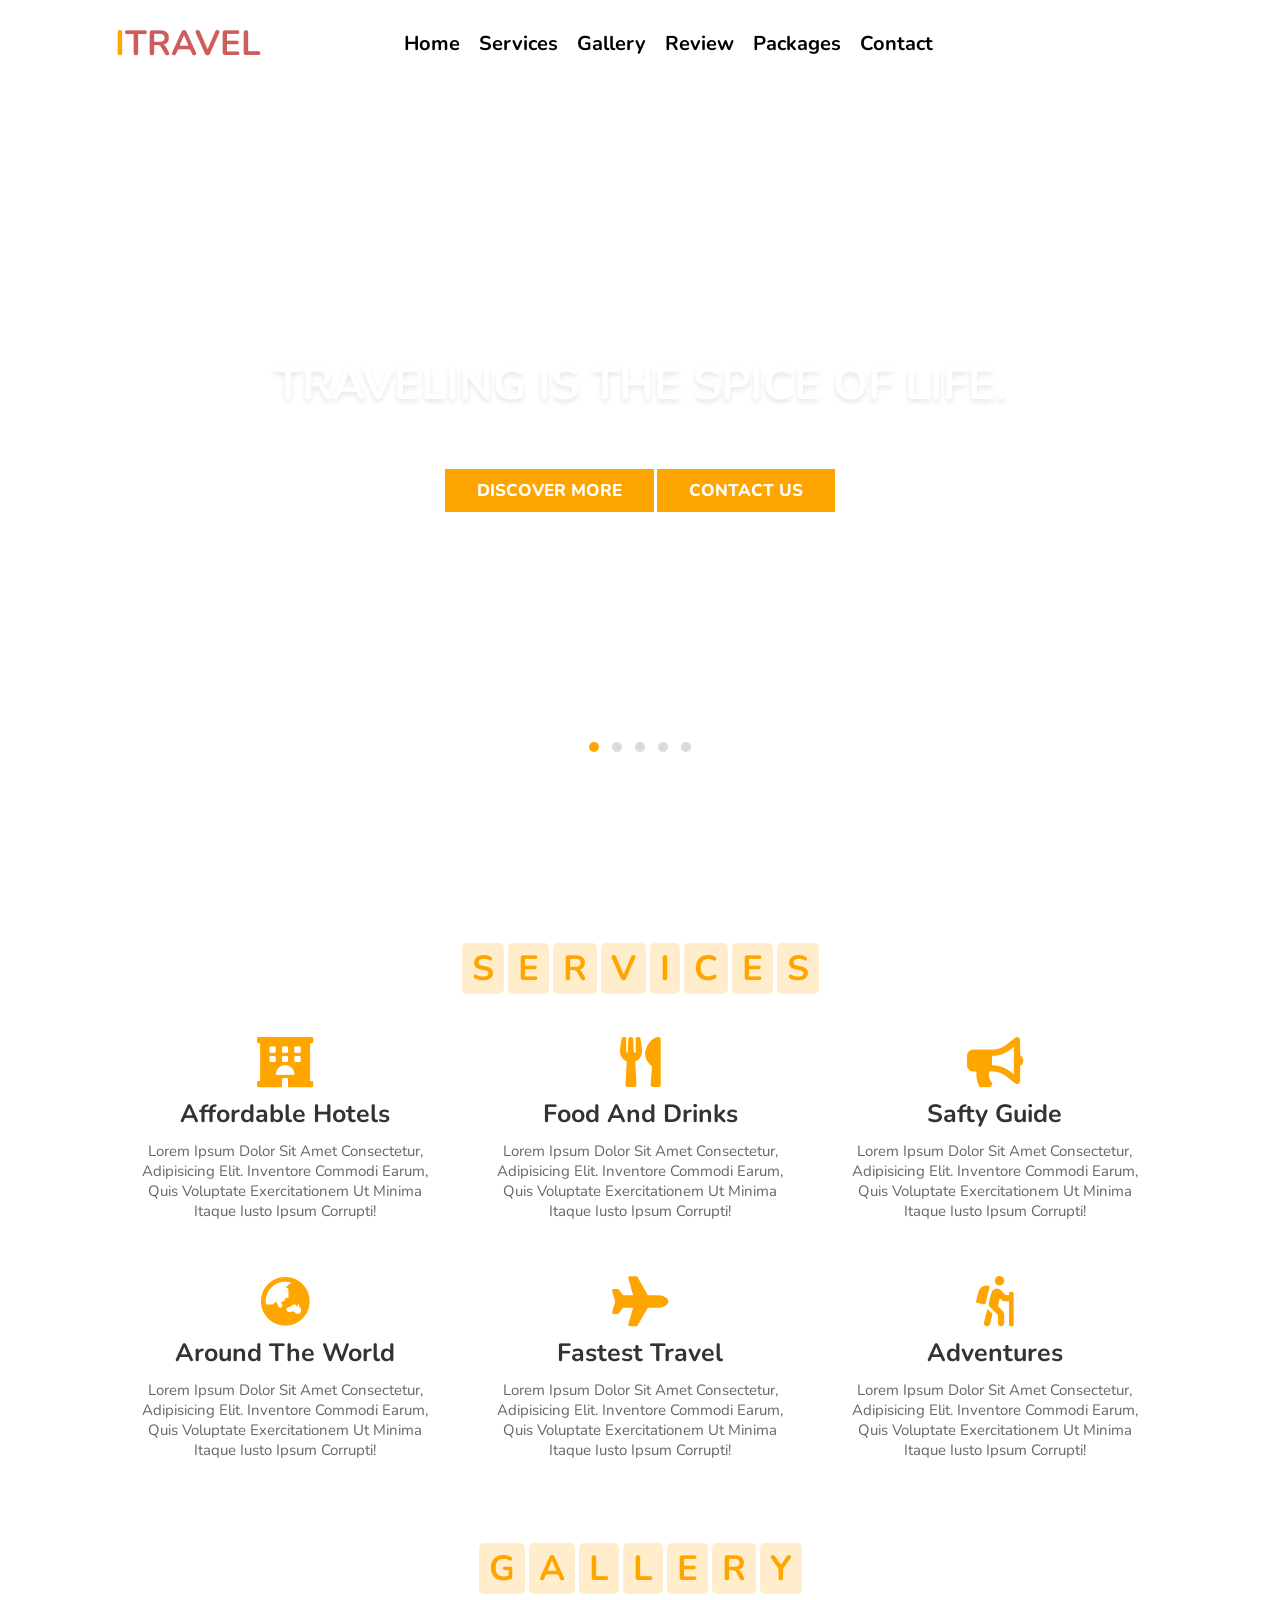
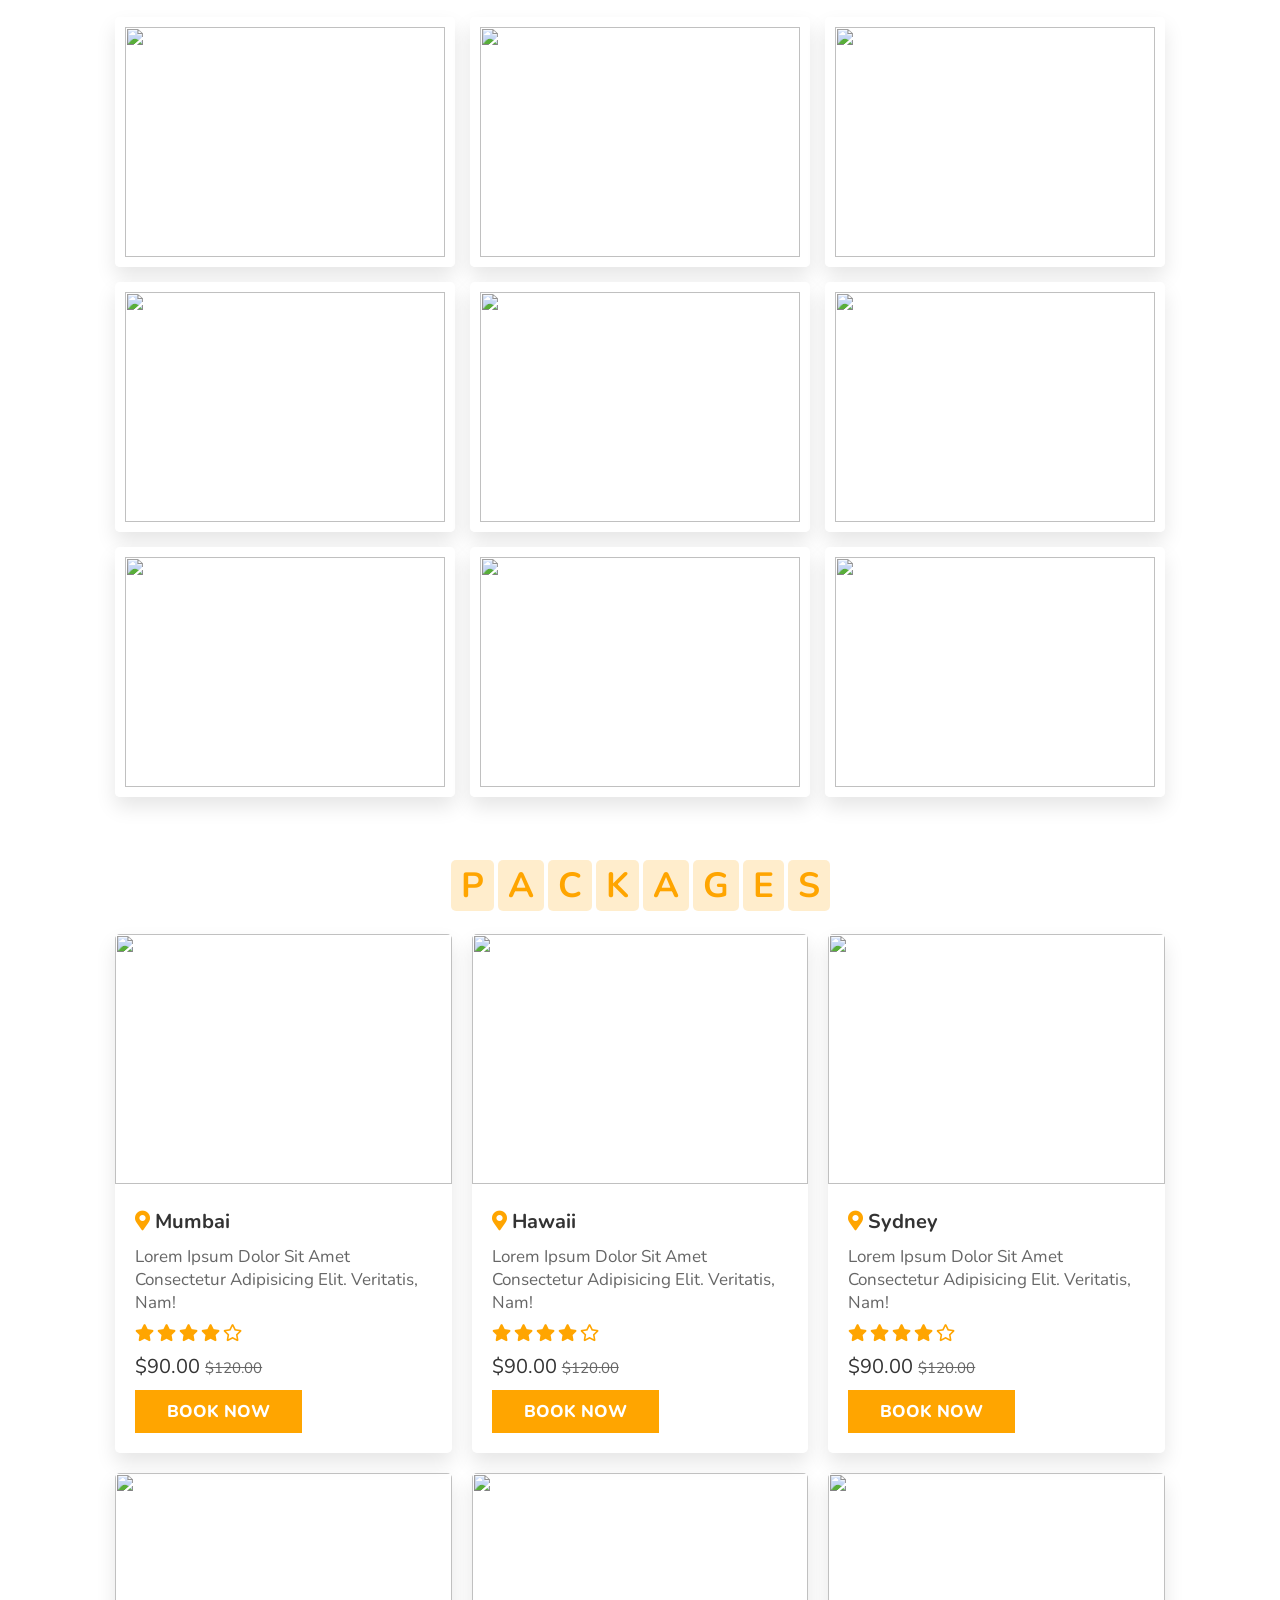
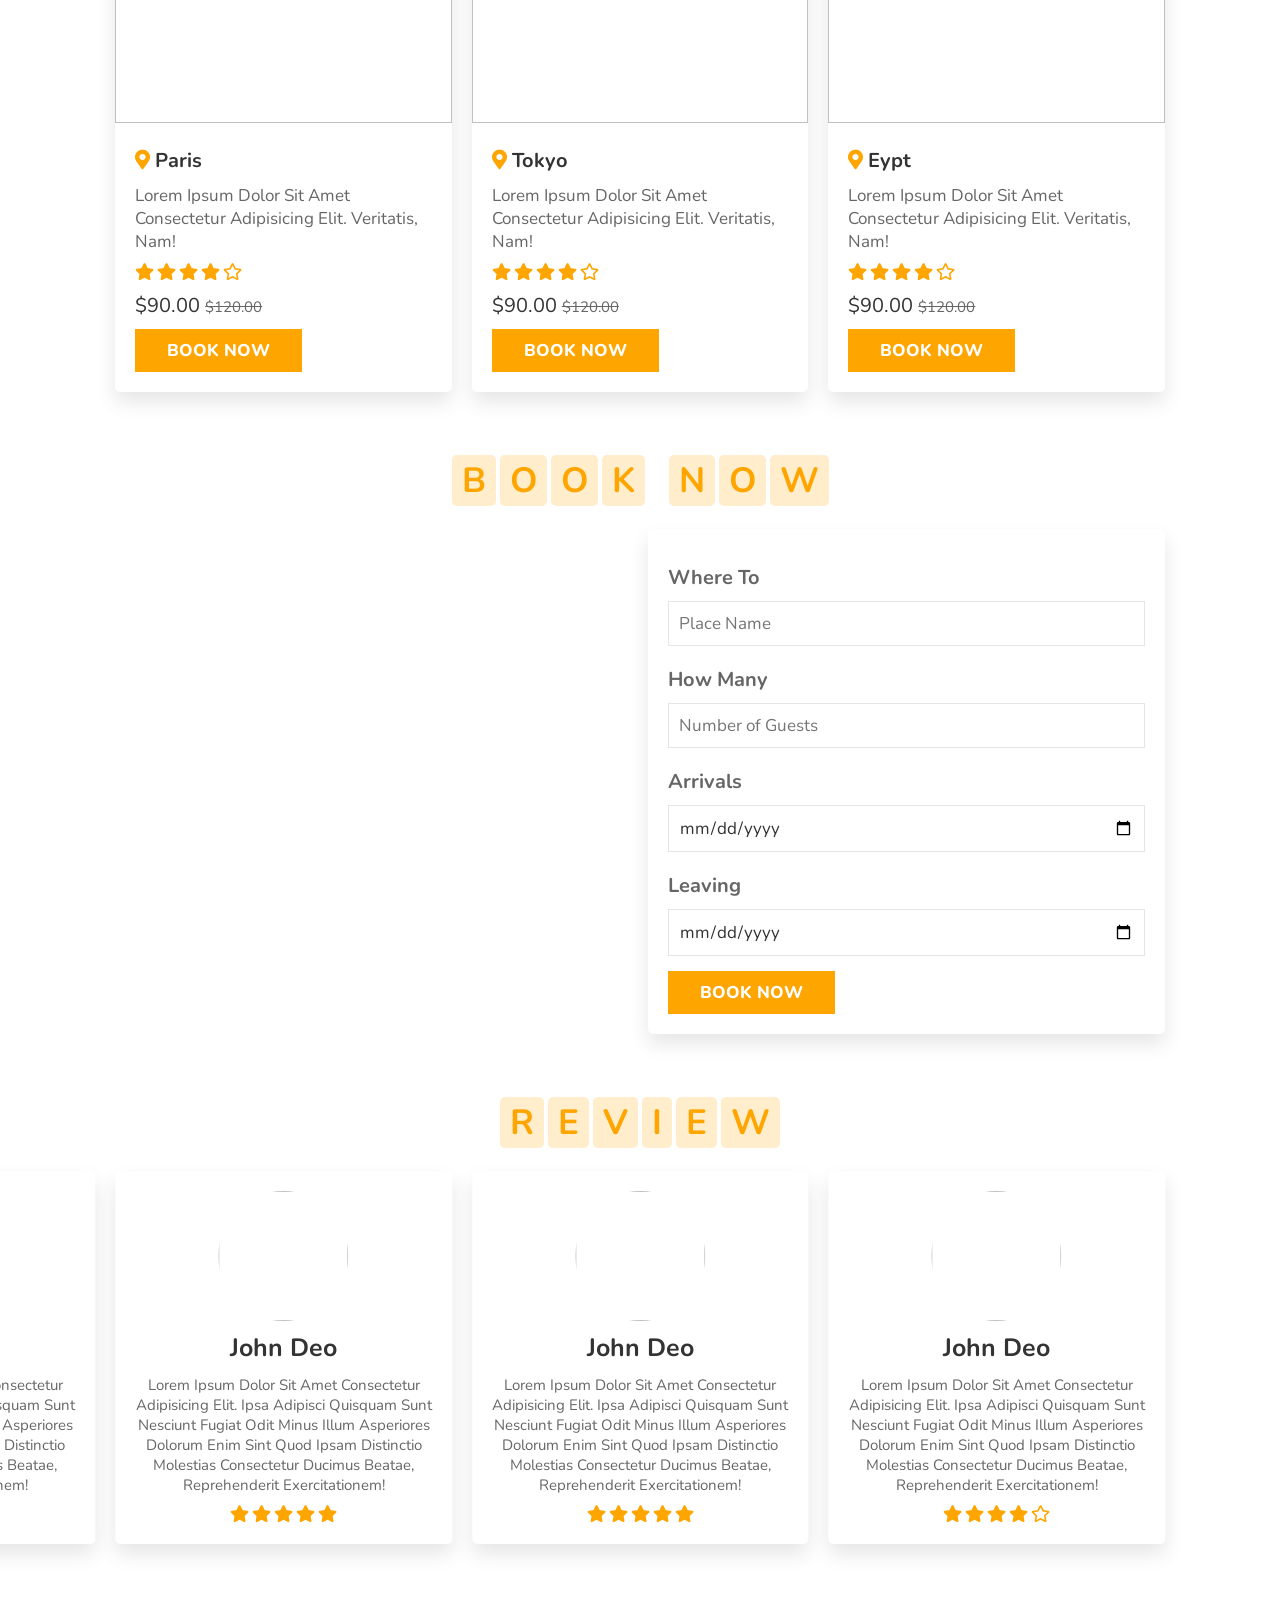
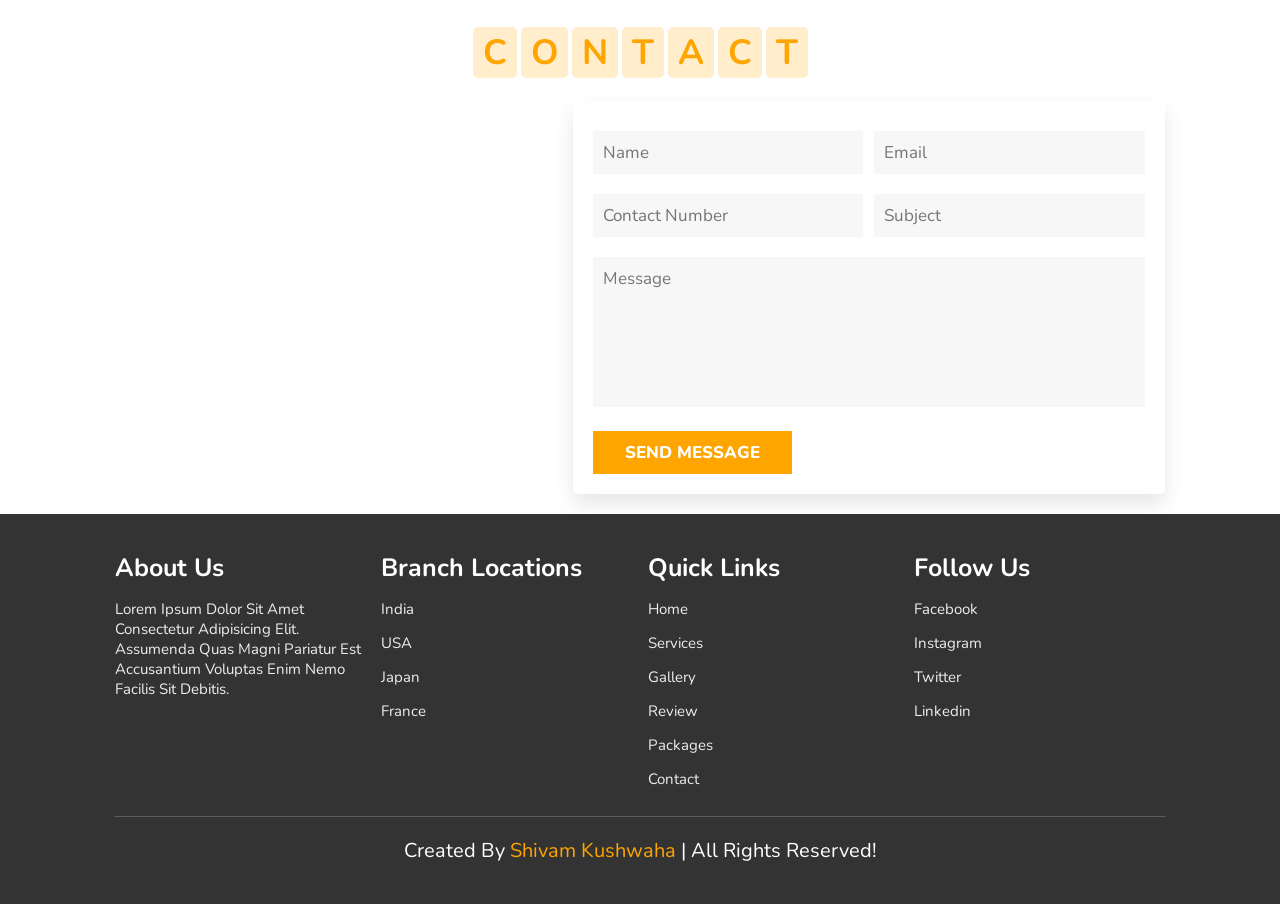
==== commit 4bfee2ed: "Update index.html" ====
--- a/index.html
+++ b/index.html
@@ -5,7 +5,7 @@
     <meta charset="UTF-8">
     <meta name="viewport" content="width=device-width, initial-scale=1.0">
     <link rel="shortcut icon" href="images/Travel.png" type="image/png">
-    <title>Travel Agency</title>
+    <title>iTRAVEL - Your Personal Travel Agency</title>
     <link rel="stylesheet" href="https://unpkg.com/swiper/swiper-bundle.min.css" />
     <link rel="stylesheet" href="https://cdnjs.cloudflare.com/ajax/libs/font-awesome/5.15.3/css/all.min.css">
     <link rel="stylesheet" href="style.css">
@@ -21,9 +21,9 @@
 
     <header class="black">
         <div id="menu-bar" class="fas fa-bars"></div>
-        <a href="/" class="logo"><span>i</span>Travel</a>
+        <a href="https://sikandaraja.github.io/letsgrowmore/" class="logo"><span>i</span>Travel</a>
         <nav class="navbar">
-            <a href="/">Home</a>
+            <a href="https://sikandaraja.github.io/letsgrowmore/">Home</a>
             <a href="#services">services</a>
             <a href="#gallery">Gallery</a>
             <a href="#review">Review</a>
@@ -516,7 +516,7 @@
             </div>
             <div class="box">
                 <h3>quick links</h3>
-                <a href="/">Home</a>
+                <a href="https://sikandaraja.github.io/letsgrowmore/">Home</a>
                 <a href="#services">services</a>
                 <a href="#gallery">Gallery</a>
                 <a href="#review">Review</a>
@@ -548,4 +548,4 @@
 
 </body>
 
-</html>+</html>
--- a/style.css
+++ b/style.css
@@ -43,7 +43,7 @@
     border-radius: 4px;
 }
   
-  #myBtn:hover{
+#myBtn:hover{
     background-color: #555;
 }
 
@@ -83,7 +83,7 @@
 
 .btn:hover{
   background:rgba(255, 166, 0, 0);
-  color:#fff;
+  color:#a19c9c;
 }
 
 header{
